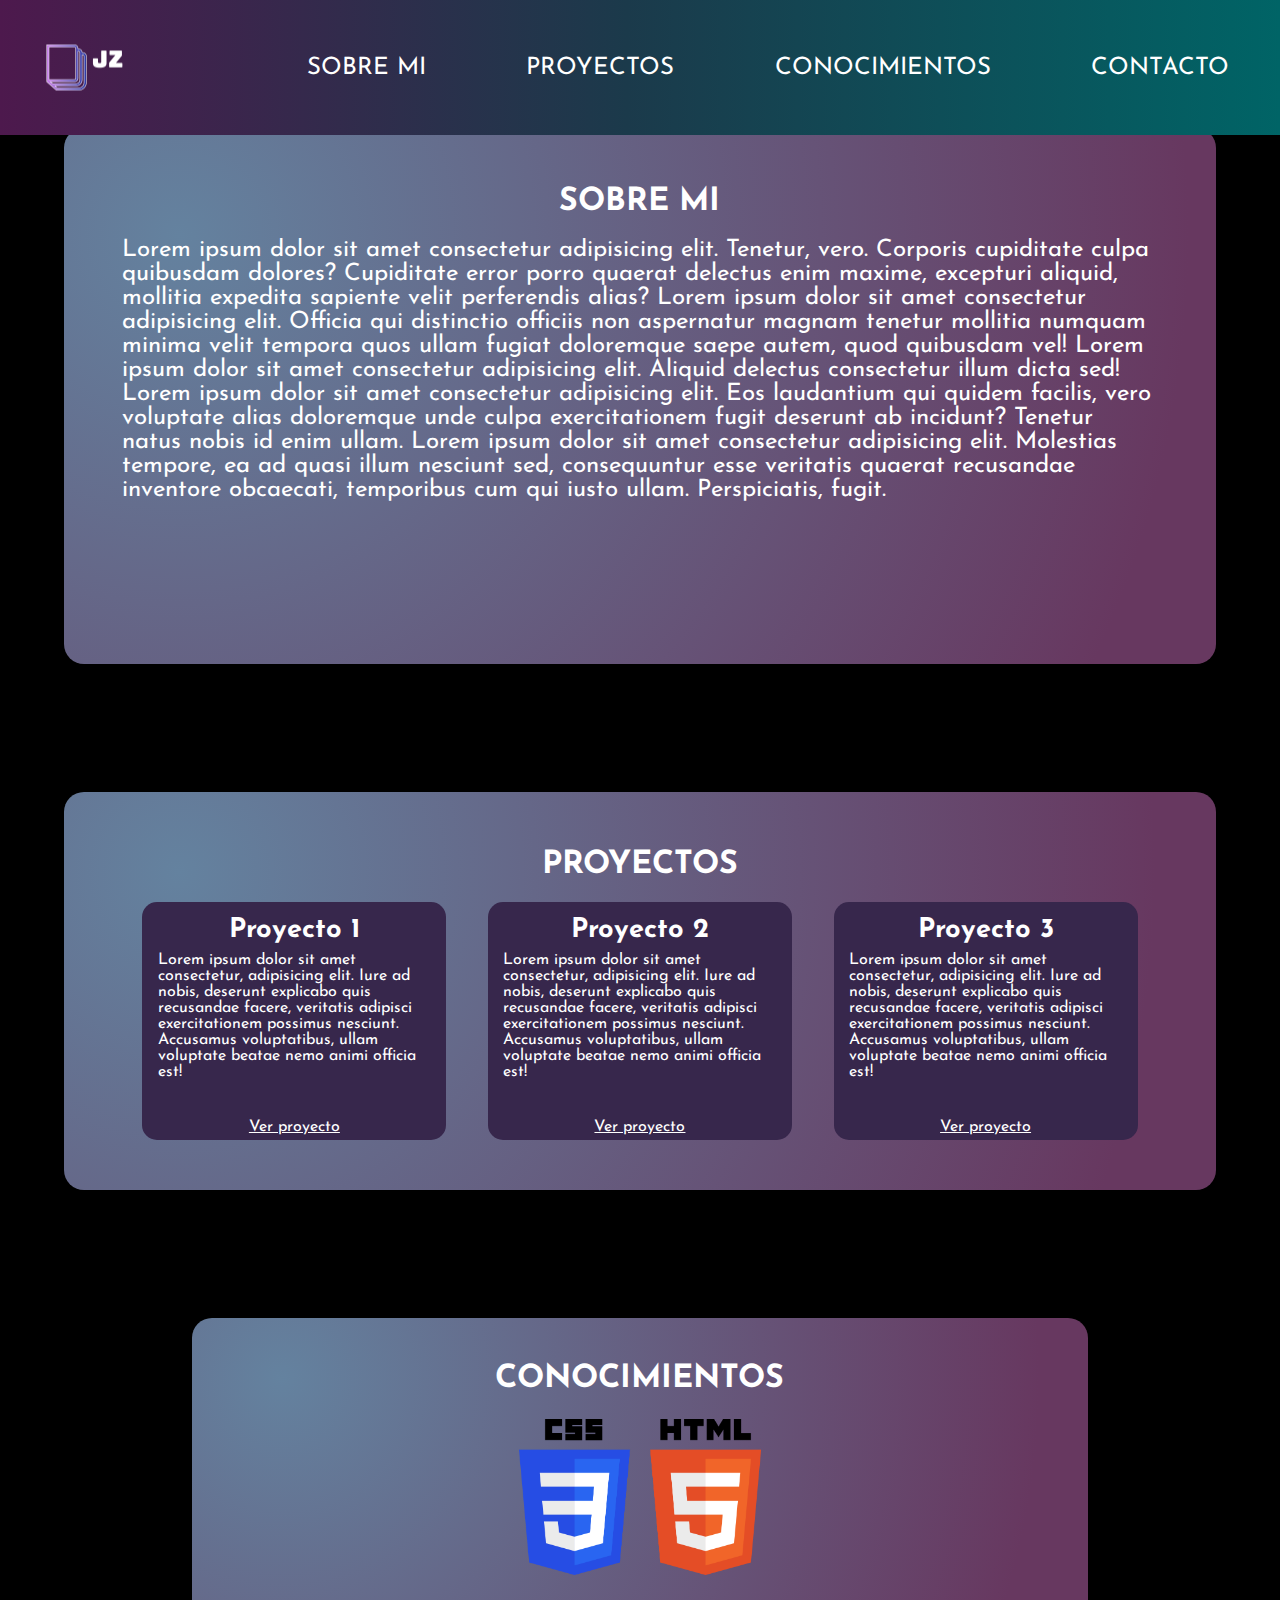
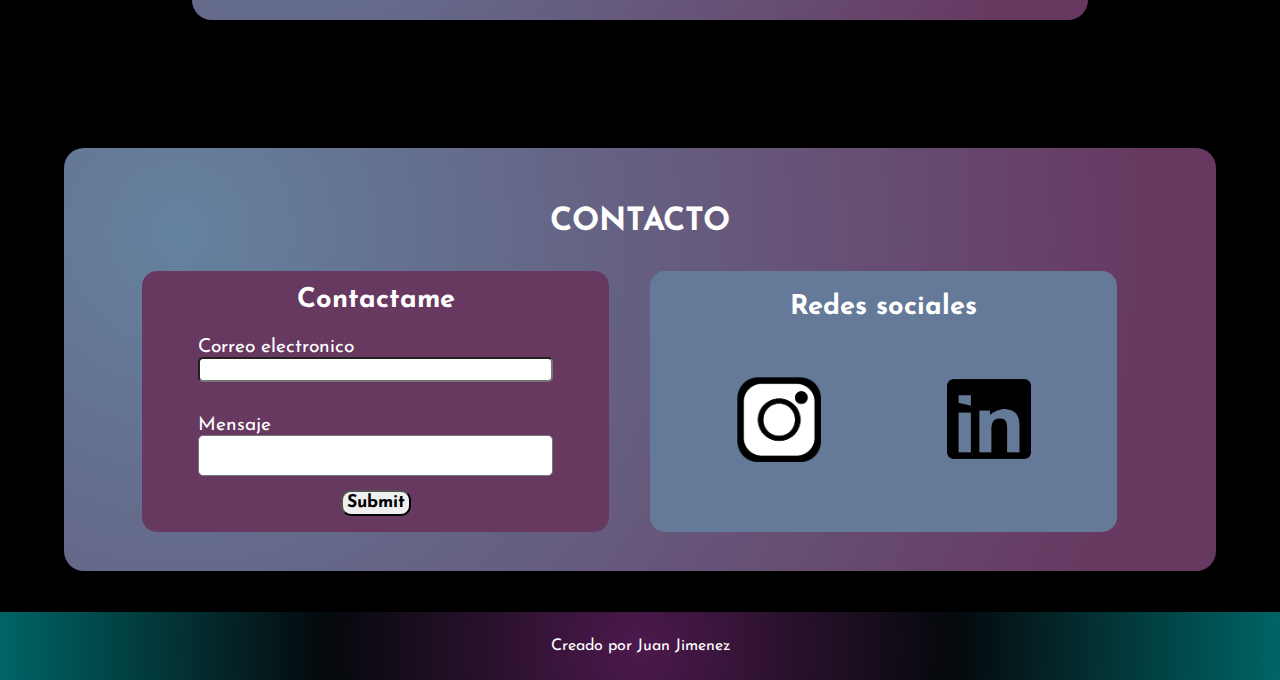
==== landing/index.html @ 04cb1d68 "primer landing completa" ====
<!DOCTYPE html>
<html lang="en">

<head>
    <meta charset="UTF-8">
    <meta http-equiv="X-UA-Compatible" content="IE=edge">
    <meta name="viewport" content="width=device-width, initial-scale=1.0">
    <title>JZ</title>
    <link href="index.css" rel="stylesheet" type="text/css">
</head>

<body>
    <header>
        <div class="contenedor-img">
        </div>
        <nav class="menu">
            <ul class="items.menu">
                <li><a href="#mi-perfil">SOBRE MI</a></li>
                <li><a href="#proyectos">PROYECTOS</a></li>
                <li><a href="#conocimientos">CONOCIMIENTOS</a></li>
                <li><a href="#contacto">CONTACTO</a></li>
            </ul>
        </nav>
    </header>
    <main>
        <section class="sobre-mi-section" id="mi-perfil">
            <div class="sobre-mi-recuadro">
                <div class="content-sobre-mi">
                    <h2 class="sobre-mi-titulo">SOBRE MI</h2>
                    <p class="sobre-mi-parrafo">Lorem ipsum dolor sit amet consectetur adipisicing elit. Tenetur, vero.
                        Corporis
                        cupiditate culpa quibusdam
                        dolores? Cupiditate error porro quaerat delectus enim maxime, excepturi aliquid, mollitia
                        expedita
                        sapiente
                        velit perferendis alias? Lorem ipsum dolor sit amet consectetur adipisicing elit. Officia qui
                        distinctio
                        officiis non aspernatur magnam tenetur mollitia numquam minima velit tempora quos ullam fugiat
                        doloremque
                        saepe autem, quod quibusdam vel!
                        Lorem ipsum dolor sit amet consectetur adipisicing elit. Aliquid delectus consectetur illum
                        dicta
                        sed!
                        Lorem ipsum dolor sit amet consectetur adipisicing elit. Eos laudantium qui quidem facilis, vero
                        voluptate alias doloremque unde culpa exercitationem fugit deserunt ab incidunt? Tenetur natus
                        nobis id enim ullam.
                        Lorem ipsum dolor sit amet consectetur adipisicing elit. Molestias tempore, ea ad quasi illum
                        nesciunt sed, consequuntur esse veritatis quaerat recusandae inventore obcaecati, temporibus cum
                        qui iusto ullam. Perspiciatis, fugit.
                    </p>
                </div>
            </div>
        </section>
        <section class="proyectos-section" id="proyectos">
            <div class="proyectos-recuadro">
                <div class="content-proyectos">
                    <h2 class="proyectos-titulo">PROYECTOS</h2>
                    <div class="container-mini-recuadros">
                        <div class="proyectos-mini-recuadro">
                            <div class="proyectos-mini-content">
                                <h3>Proyecto 1</h3>
                                <p class="descripcion">Lorem ipsum dolor sit amet consectetur, adipisicing elit. Iure ad
                                    nobis, deserunt
                                    explicabo quis recusandae facere, veritatis adipisci exercitationem possimus
                                    nesciunt.
                                    Accusamus voluptatibus, ullam voluptate beatae nemo animi officia est!
                                </p>
                                <a href="" class="ver-proyecto">Ver proyecto</a>
                            </div>
                        </div>
                        <div class="proyectos-mini-recuadro">
                            <div class="proyectos-mini-content">
                                <h3>Proyecto 2</h3>
                                <p class="descripcion">Lorem ipsum dolor sit amet consectetur, adipisicing elit. Iure ad
                                    nobis, deserunt
                                    explicabo quis recusandae facere, veritatis adipisci exercitationem possimus
                                    nesciunt.
                                    Accusamus voluptatibus, ullam voluptate beatae nemo animi officia est!
                                </p>
                                <a href="" class="ver-proyecto">Ver proyecto</a>
                            </div>
                        </div>
                        <div class="proyectos-mini-recuadro">
                            <div class="proyectos-mini-content">
                                <h3>Proyecto 3</h3>
                                <p class="descripcion">Lorem ipsum dolor sit amet consectetur, adipisicing elit. Iure ad
                                    nobis, deserunt
                                    explicabo quis recusandae facere, veritatis adipisci exercitationem possimus
                                    nesciunt.
                                    Accusamus voluptatibus, ullam voluptate beatae nemo animi officia est!
                                </p>
                                <a href="" class="ver-proyecto">Ver proyecto</a>
                            </div>
                        </div>
                    </div>
                </div>
            </div>
        </section>
        <section class="conocimientos-section" id="conocimientos">
            <div class="conocimientos-recuadro">
                <div class="content-conocimientos">
                    <h2>CONOCIMIENTOS</h2>
                    <img src="./imagenes/CSS3_and_HTML5_logos_and_wordmarks.svg.png" alt="logos-html-css"
                        class="html-css-img">
                </div>
            </div>

        </section>
        <section class="contacto-section" id="contacto">
            <div class="contacto-recuadro">
                <div class="content-contacto">
                    <h2>CONTACTO</h2>
                    <div class="container-recuadros-contacto">
                        <div class="form-recuadro">

                            <form>
                                <h3>Contactame</h3>
                                <div class="secciones-contacto">
                                    <label for="correo">Correo electronico</label>
                                    <input type="email" name="correo" class="mail-input">
                                </div>
                                <div class="secciones-contacto">
                                    <label for="mensaje">Mensaje</label>
                                    <textarea name="mensaje"></textarea>
                                </div>
                                <input type="submit" class="enviar-mensaje">
                            </form>
                        </div>
                        <div class="redes-recuadro">
                            <div class="redes-content">
                                <h3>Redes sociales</h3>
                                <div class="redlogos-container">
                                    <div class="logo-container">
                                        <a href="https://www.instagram.com/ju4n.jz/" target="_blank"><img src="./imagenes/instagram.png"
                                                class="logo-redes"></a>
                                    </div>
                                    <div class="logo-container">
                                        <a href="https://www.linkedin.com/in/juan-jimenez-156009225/" target="_blank"><img
                                                src="./imagenes/linkedin.png" class="logo-redes"></a>
                                    </div>
                                </div>
                            </div>
                        </div>
                    </div>

                </div>
            </div>

        </section>
    </main>
    <footer>
        <p>Creado por Juan Jimenez</p>
    </footer>
</body>

</html>
---- landing/index.css ----
@font-face {
    font-family: 'jzfuente';
    src: url(./fuentes/JosefinSans-VariableFont_wght.ttf);
}

* {
    padding: 0;
    margin: 0;
    box-sizing: border-box;
    font-family: "jzfuente";
}


body {
    background-color: black;
    margin: 0;
    height: 100%;
    position: relative;
    padding-bottom: 3.5%;
}

header {
    background: rgb(77, 25, 77);
    background: linear-gradient(90deg, rgba(77, 25, 77, 1) 0%, rgba(27, 58, 75, 1) 49%, rgba(0, 100, 102, 1) 100%);
    width: 100%;
    clear: both;
    height: 15%;
    display: flex;
    justify-content: center;
    align-items: center;
    position: fixed;
}

.contenedor-img {
    width: 20%;
    height: 100%;
    background-image: url(./imagenes/363db910feed41b69ce1d17a68986fcd.png);
    background-position: center;
    background-repeat: no-repeat;
    display: flex;
    justify-content: center;
    align-items: center;

}

.menu {
    width: 80%;
    height: 100%;
    display: flex;
    justify-content: center;
    align-items: center;
}

ul {
    width: 100%;
    height: 100%;
    list-style-type: none;
    display: flex;
    justify-content: space-evenly;
    align-items: center;
}

li a {
    display: flex;
    justify-content: center;
    color: white;
    text-decoration: none;
    font-size: 150%;
}

ul li a {
    display: inline-block;
    padding: 50px;
}

ul li a:hover {
    background-color: #4C194D;
}

main {
    width: 100%;
    height: 100%;
}

section {
    width: 100%;
    height: 80%;
    display: flex;
    justify-content: center;
}

.sobre-mi-recuadro {
    background-image: radial-gradient(circle farthest-corner at 10% 20%, rgba(100, 130, 159, 1) 0%, rgba(103, 56, 96, 1) 90%);
    width: 100%;
    margin: 5%;
    border-radius: 20px;
    margin-top: 10%;
}

.content-sobre-mi {
    height: 100%;
    width: 90%;
    margin: 5%;
    color: white;
    display: flex;
    flex-direction: column;
    align-items: center;
}

h2 {
    font-weight: 900;
    font-size: 200%;
}

.sobre-mi-parrafo {
    width: 100%;
    height: 100%;
    margin: 2%;
    margin-bottom: 10%;
    font-size: 150%;
    font-weight: 400;
    overflow: auto;
}

.proyectos-recuadro {
    background-image: radial-gradient(circle farthest-corner at 10% 20%, rgba(100, 130, 159, 1) 0%, rgba(103, 56, 96, 1) 90%);
    width: 100%;
    margin: 5%;
    border-radius: 20px;
}

.content-proyectos {
    height: 100%;
    width: 90%;
    margin: 5%;
    color: white;
    display: flex;
    flex-direction: column;
    align-items: center;
}

.container-mini-recuadros {
    width: 100%;
    height: 100%;
    display: flex;
}

.proyectos-mini-recuadro {
    background-color: #37274C;
    width: 30%;
    height: 65%;
    margin: 2%;
    border-radius: 15px;
}

.proyectos-mini-content {
    width: 90%;
    height: 100%;
    margin: 5%;
    display: flex;
    flex-direction: column;
    align-items: center;
}

h3 {
    margin-bottom: 3%;
    font-size: 170%;
}

.descripcion {
    width: 100%;
    height: 70%;
    overflow: auto;
}

.ver-proyecto {
    color: white;
}

.conocimientos-recuadro {
    background-image: radial-gradient(circle farthest-corner at 10% 20%, rgba(100, 130, 159, 1) 0%, rgba(103, 56, 96, 1) 90%);
    width: 70%;
    height: 60%;
    margin: 5%;
    border-radius: 20px;
}

.content-conocimientos {
    height: 90%;
    width: 90%;
    margin: 5%;
    color: white;
    display: flex;
    flex-direction: column;
    align-items: center;
}

.html-css-img {
    width: 30%;
    margin-top: 3%;
}

.contacto-recuadro {
    background-image: radial-gradient(circle farthest-corner at 10% 20%, rgba(100, 130, 159, 1) 0%, rgba(103, 56, 96, 1) 90%);
    width: 100%;
    margin: 5%;
    border-radius: 20px;
}

.content-contacto {
    height: 90%;
    width: 90%;
    margin: 5%;
    color: white;
    display: flex;
    flex-direction: column;
    align-items: center;
}

.container-recuadros-contacto {
    width: 100%;
    height: 100%;
    display: flex;
    align-items: center;
}

.form-recuadro {
    background-color: #673860;
    width: 45%;
    height: 75%;
    margin: 2%;
    border-radius: 15px;
    margin-bottom: 4%;
}

form {
    width: 100%;
    height: 100%;
    display: flex;
    flex-direction: column;
    justify-content: center;
    align-items: center;
overflow: auto;}

.secciones-contacto{
    display: flex;
    flex-direction: column; 
    width: 80%;
    height: 30%; 
    padding: 2%;
}
.mail-input{
    width: 100%;
    font-size: 130%;
    border-radius: 5px;
}
label{
    font-size: 120%;
}

textarea{
    resize: none;
    height: 100%;
    font-size: 130%;
    border-radius: 5px;
}
.enviar-mensaje{
    width: 15%;
    height: 10%;
    margin-top: 1%;
    border-radius: 10px;
    font-weight: 900;
    font-size: 110%;
}

.redes-recuadro {
    background-color: #647A98;
    width: 45%;
    height: 75%;
    margin: 2%;
    border-radius: 15px;
    margin-bottom: 4%;
}
.redes-content {
    height: 90%;
    width: 90%;
    margin: 5%;
    color: white;
    display: flex;
    flex-direction: column;
    align-items: center;
}
.redlogos-container{
    width: 100%;
    height: 80%;
    margin: 2%;
    display: flex;
}

.logo-container{
    width: 50%;
    display: flex;
    justify-content: center;
    align-items: center;
    flex-wrap: wrap;
}
.logo-redes{
    width: 40%;
    margin-left: 30%;
    margin-bottom: 10%;
}

footer{
    position: absolute;
    bottom: 0;    
    height: 3%;
    width: 100%;
    background: rgb(77,25,77);
    background: radial-gradient(circle, rgba(77,25,77,1) 0%, rgba(27,58,75,0.14889705882352944) 49%, rgba(0,100,102,1) 100%);
    margin-top: 10%;
    color: white;
    display: flex;
    justify-content: center;
    align-items: center;
}
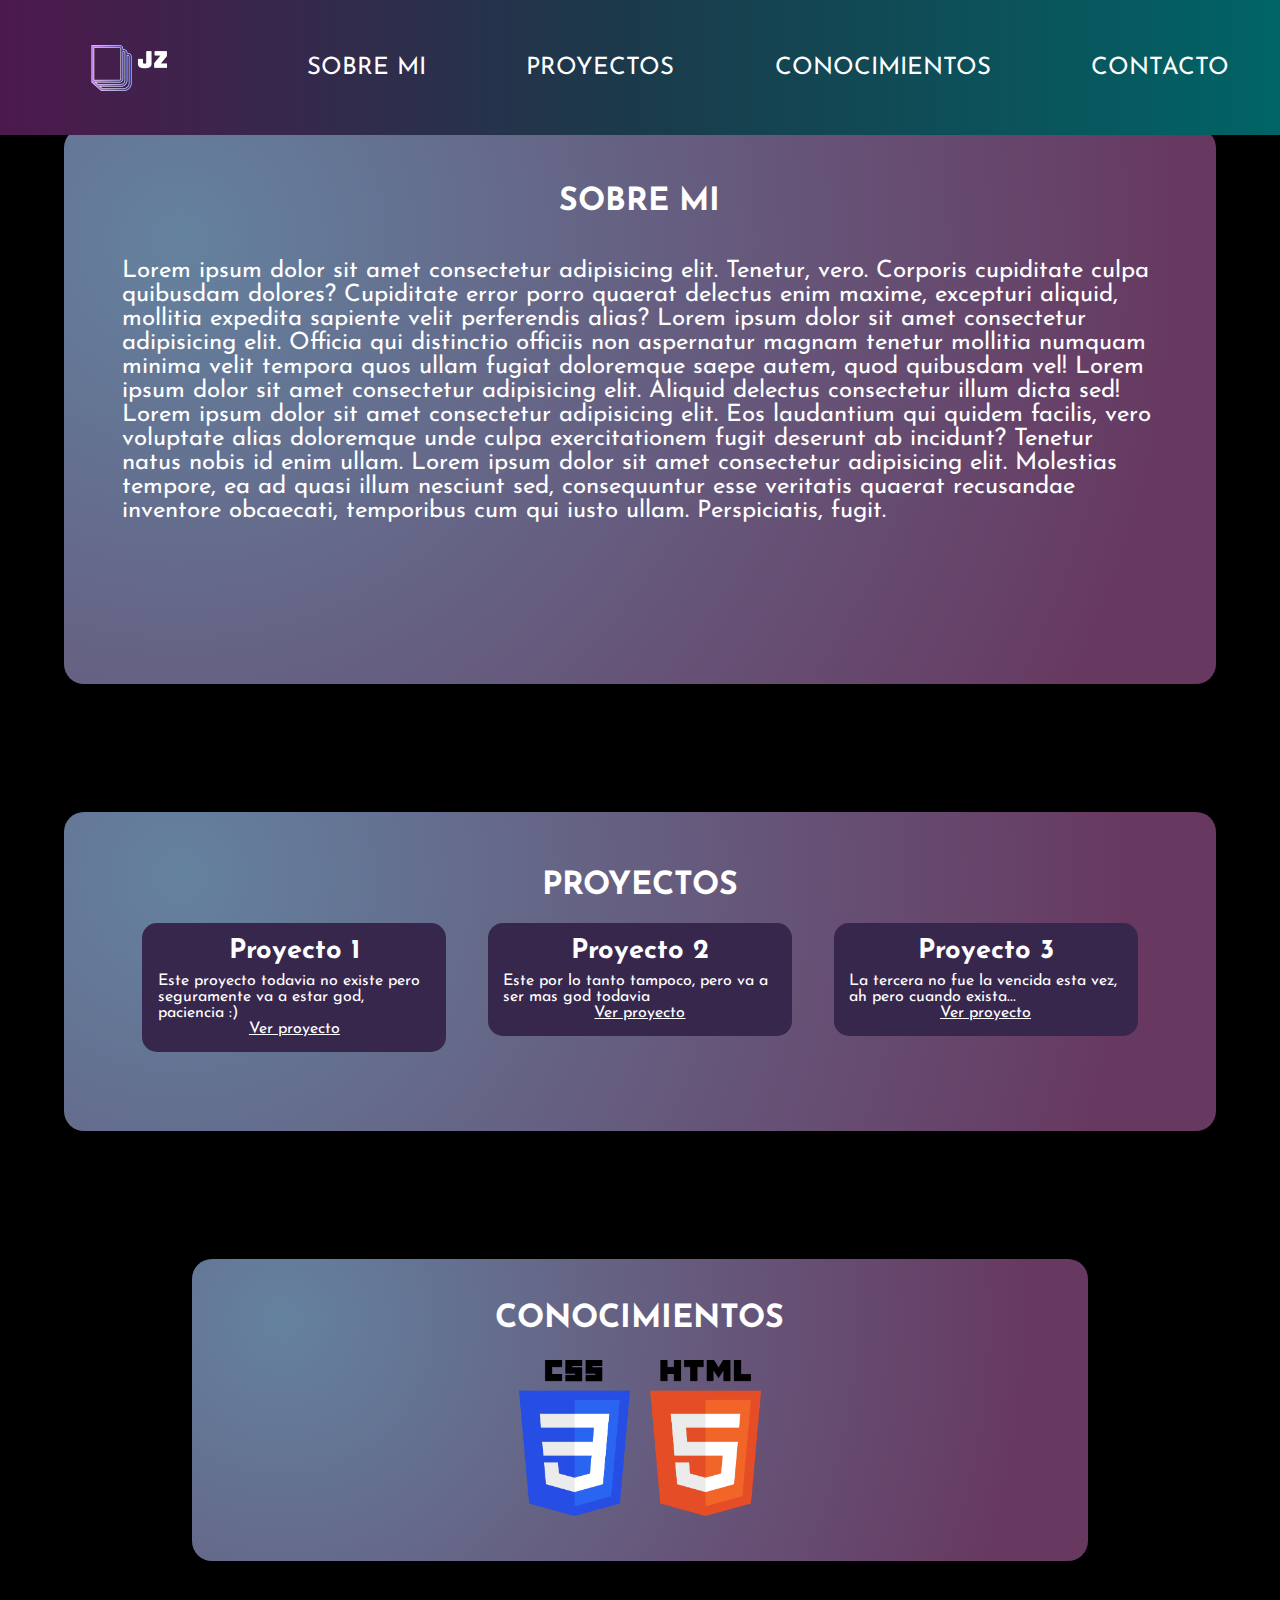
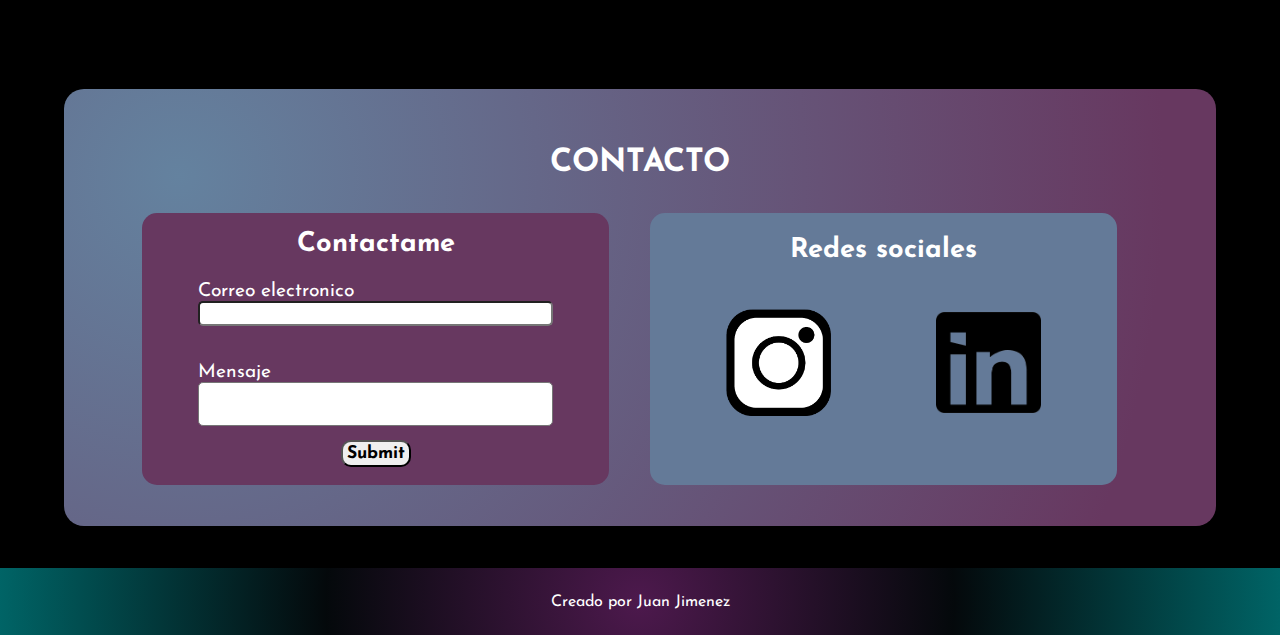
==== commit 244c96f8: "texto y menu hamburguesa" ====
--- a/landing/index.html
+++ b/landing/index.html
@@ -7,19 +7,29 @@
     <meta name="viewport" content="width=device-width, initial-scale=1.0">
     <title>JZ</title>
     <link href="index.css" rel="stylesheet" type="text/css">
+    <link href="/landing/fontawesome/fontawesome-free-5.15.4-web/css/all.css" rel="stylesheet">
 </head>
 
 <body>
     <header>
         <div class="contenedor-img">
+            <img src="./imagenes/363db910feed41b69ce1d17a68986fcd.png">
         </div>
+
         <nav class="menu">
-            <ul class="items.menu">
+           <label for="menu-toggle">
+            <div class="contenedor-icono-menu">
+                <i class="fas fa-bars icon-menu"></i>
+            </div>
+           </label>
+           <input type="checkbox" id="menu-toggle" class="menu-toggle">
+            <ul class="items-menu">
                 <li><a href="#mi-perfil">SOBRE MI</a></li>
                 <li><a href="#proyectos">PROYECTOS</a></li>
                 <li><a href="#conocimientos">CONOCIMIENTOS</a></li>
                 <li><a href="#contacto">CONTACTO</a></li>
             </ul>
+        
         </nav>
     </header>
     <main>
@@ -59,11 +69,8 @@
                         <div class="proyectos-mini-recuadro">
                             <div class="proyectos-mini-content">
                                 <h3>Proyecto 1</h3>
-                                <p class="descripcion">Lorem ipsum dolor sit amet consectetur, adipisicing elit. Iure ad
-                                    nobis, deserunt
-                                    explicabo quis recusandae facere, veritatis adipisci exercitationem possimus
-                                    nesciunt.
-                                    Accusamus voluptatibus, ullam voluptate beatae nemo animi officia est!
+                                <p class="descripcion">Este proyecto todavia no existe pero
+                                    seguramente va a estar god, paciencia :)
                                 </p>
                                 <a href="" class="ver-proyecto">Ver proyecto</a>
                             </div>
@@ -71,11 +78,7 @@
                         <div class="proyectos-mini-recuadro">
                             <div class="proyectos-mini-content">
                                 <h3>Proyecto 2</h3>
-                                <p class="descripcion">Lorem ipsum dolor sit amet consectetur, adipisicing elit. Iure ad
-                                    nobis, deserunt
-                                    explicabo quis recusandae facere, veritatis adipisci exercitationem possimus
-                                    nesciunt.
-                                    Accusamus voluptatibus, ullam voluptate beatae nemo animi officia est!
+                                <p class="descripcion">Este por lo tanto tampoco, pero va a ser mas god todavia 
                                 </p>
                                 <a href="" class="ver-proyecto">Ver proyecto</a>
                             </div>
@@ -83,11 +86,7 @@
                         <div class="proyectos-mini-recuadro">
                             <div class="proyectos-mini-content">
                                 <h3>Proyecto 3</h3>
-                                <p class="descripcion">Lorem ipsum dolor sit amet consectetur, adipisicing elit. Iure ad
-                                    nobis, deserunt
-                                    explicabo quis recusandae facere, veritatis adipisci exercitationem possimus
-                                    nesciunt.
-                                    Accusamus voluptatibus, ullam voluptate beatae nemo animi officia est!
+                                <p class="descripcion">La tercera no fue la vencida esta vez, ah pero cuando exista...
                                 </p>
                                 <a href="" class="ver-proyecto">Ver proyecto</a>
                             </div>
@@ -113,7 +112,7 @@
                     <div class="container-recuadros-contacto">
                         <div class="form-recuadro">
 
-                            <form>
+                            <form class="form-contacto">
                                 <h3>Contactame</h3>
                                 <div class="secciones-contacto">
                                     <label for="correo">Correo electronico</label>
@@ -128,7 +127,9 @@
                         </div>
                         <div class="redes-recuadro">
                             <div class="redes-content">
+                                <div class="contenedor-titulo-redes">
                                 <h3>Redes sociales</h3>
+                                </div>
                                 <div class="redlogos-container">
                                     <div class="logo-container">
                                         <a href="https://www.instagram.com/ju4n.jz/" target="_blank"><img src="./imagenes/instagram.png"
--- a/landing/index.css
+++ b/landing/index.css
@@ -15,6 +15,7 @@
     background-color: black;
     margin: 0;
     height: 100%;
+    width: 100%;
     position: relative;
     padding-bottom: 3.5%;
 }
@@ -34,9 +35,6 @@
 .contenedor-img {
     width: 20%;
     height: 100%;
-    background-image: url(./imagenes/363db910feed41b69ce1d17a68986fcd.png);
-    background-position: center;
-    background-repeat: no-repeat;
     display: flex;
     justify-content: center;
     align-items: center;
@@ -74,7 +72,7 @@
 }
 
 ul li a:hover {
-    background-color: #4C194D;
+    color: #110C17;
 }
 
 main {
@@ -115,7 +113,7 @@
 .sobre-mi-parrafo {
     width: 100%;
     height: 100%;
-    margin: 2%;
+    margin: 4%;
     margin-bottom: 10%;
     font-size: 150%;
     font-weight: 400;
@@ -125,6 +123,7 @@
 .proyectos-recuadro {
     background-image: radial-gradient(circle farthest-corner at 10% 20%, rgba(100, 130, 159, 1) 0%, rgba(103, 56, 96, 1) 90%);
     width: 100%;
+    height: 100%;
     margin: 5%;
     border-radius: 20px;
 }
@@ -240,31 +239,35 @@
     flex-direction: column;
     justify-content: center;
     align-items: center;
-overflow: auto;}
-
-.secciones-contacto{
-    display: flex;
-    flex-direction: column; 
+    overflow: auto;
+}
+
+.secciones-contacto {
+    display: flex;
+    flex-direction: column;
     width: 80%;
-    height: 30%; 
+    height: 30%;
     padding: 2%;
 }
-.mail-input{
+
+.mail-input {
     width: 100%;
     font-size: 130%;
     border-radius: 5px;
 }
-label{
+
+label {
     font-size: 120%;
 }
 
-textarea{
+textarea {
     resize: none;
     height: 100%;
     font-size: 130%;
     border-radius: 5px;
 }
-.enviar-mensaje{
+
+.enviar-mensaje {
     width: 15%;
     height: 10%;
     margin-top: 1%;
@@ -281,6 +284,7 @@
     border-radius: 15px;
     margin-bottom: 4%;
 }
+
 .redes-content {
     height: 90%;
     width: 90%;
@@ -290,36 +294,173 @@
     flex-direction: column;
     align-items: center;
 }
-.redlogos-container{
+
+.redlogos-container {
     width: 100%;
     height: 80%;
     margin: 2%;
     display: flex;
 }
 
-.logo-container{
+.logo-container {
     width: 50%;
     display: flex;
     justify-content: center;
     align-items: center;
     flex-wrap: wrap;
 }
-.logo-redes{
-    width: 40%;
-    margin-left: 30%;
+
+.logo-redes {
+    width: 50%;
+    margin-left: 25%;
     margin-bottom: 10%;
 }
 
-footer{
+footer {
     position: absolute;
-    bottom: 0;    
+    bottom: 0;
     height: 3%;
     width: 100%;
-    background: rgb(77,25,77);
-    background: radial-gradient(circle, rgba(77,25,77,1) 0%, rgba(27,58,75,0.14889705882352944) 49%, rgba(0,100,102,1) 100%);
+    background: rgb(77, 25, 77);
+    background: radial-gradient(circle, rgba(77, 25, 77, 1) 0%, rgba(27, 58, 75, 0.14889705882352944) 49%, rgba(0, 100, 102, 1) 100%);
     margin-top: 10%;
     color: white;
     display: flex;
     justify-content: center;
     align-items: center;
-}+}
+
+.menu-toggle {
+    display: none
+}
+
+.icon-menu {
+    font-size: 170%;
+    color: white;
+}
+
+@media (min-width: 889px) {
+    .icon-menu {
+        display: none !important;
+    }
+}
+
+@media (max-width: 1124px) {
+    li a {
+        font-size: 100%;
+    }
+
+    .sobre-mi-recuadro {
+        margin-top: 20%;
+    }
+
+    .contacto-recuadro {
+        margin-bottom: 10%;
+    }
+
+    .enviar-mensaje {
+        font-size: 100%;
+    }
+}
+
+@media (max-width: 888px) {
+    .items-menu{
+        height: 60vh;
+        width: 50vw;
+        position: fixed;
+        top: 0;
+        z-index: 10;
+        margin-top: 15vh;
+        display: flex;
+        flex-direction: column;
+        justify-content: center;
+        align-items: center;
+        background-color: #37274C;
+        display: none;
+    }
+
+    .menu-toggle {
+        display: none
+    }
+
+    .contenedor-img {
+        width: 50%;
+        justify-content: flex-start;
+        margin-left: 10%;
+    }
+
+    .icon-menu {
+        font-size: 200%;
+    }
+
+    .menu-toggle:checked+.items-menu {
+        display: flex;
+    }
+    .contacto-recuadro{display: flex;}
+    .enviar-mensaje{
+        font-size: 70%;
+    }
+    .container-recuadros-contacto{
+        flex-direction: column;
+    }
+    .content-contacto{
+        height: 90%;
+        width: 100%
+    }
+    .form-recuadro{
+        height: 100%;
+        width: 80%;
+    }
+    .redes-recuadro{
+        height: 100%;
+        width: 80%;
+    }
+}
+
+@media (max-width:640px) {
+    .sobre-mi-recuadro {
+        margin-top: 35%;
+    }
+
+    .contacto-recuadro {
+        margin-bottom: 20%;
+        height: 100%;
+    }
+
+    .form-contacto {
+        font-size: 0.7em;
+    }
+
+    .enviar-mensaje {
+        font-size: 70%;
+    }
+
+    h2 {
+        font-size: 1.7em
+    }
+
+    .contenedor-titulo-redes {
+        width: 100%;
+        height: 30%;
+        display: flex;
+        justify-content: center;
+        align-items: center;
+        font-size: 0.7em;
+    }
+
+    h3 {
+        font-size: 1.4em;
+    }
+
+    .proyectos-mini-recuadro {
+        height: 90%;
+    }
+
+    .descripcion {
+        height: 75%;
+    }
+
+    .ver-proyecto {
+        margin-top: 15%;
+    }
+}
